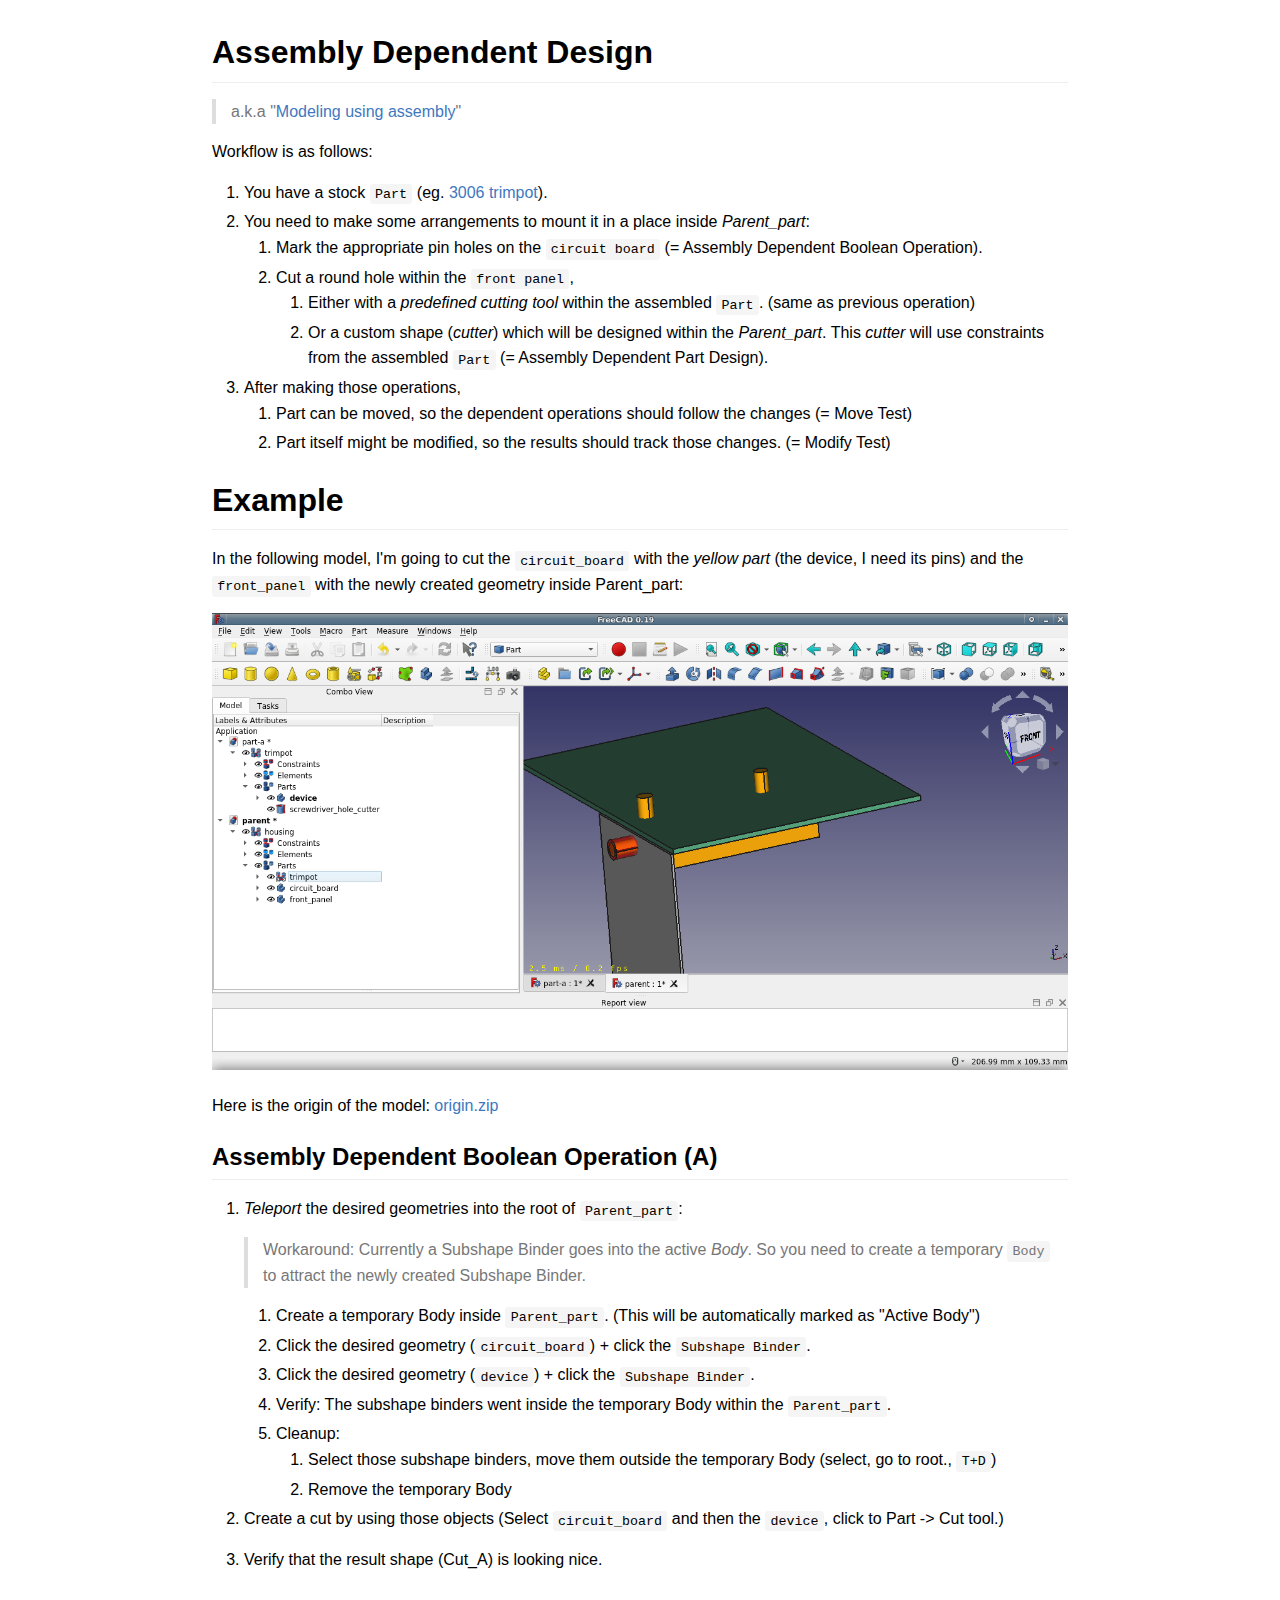
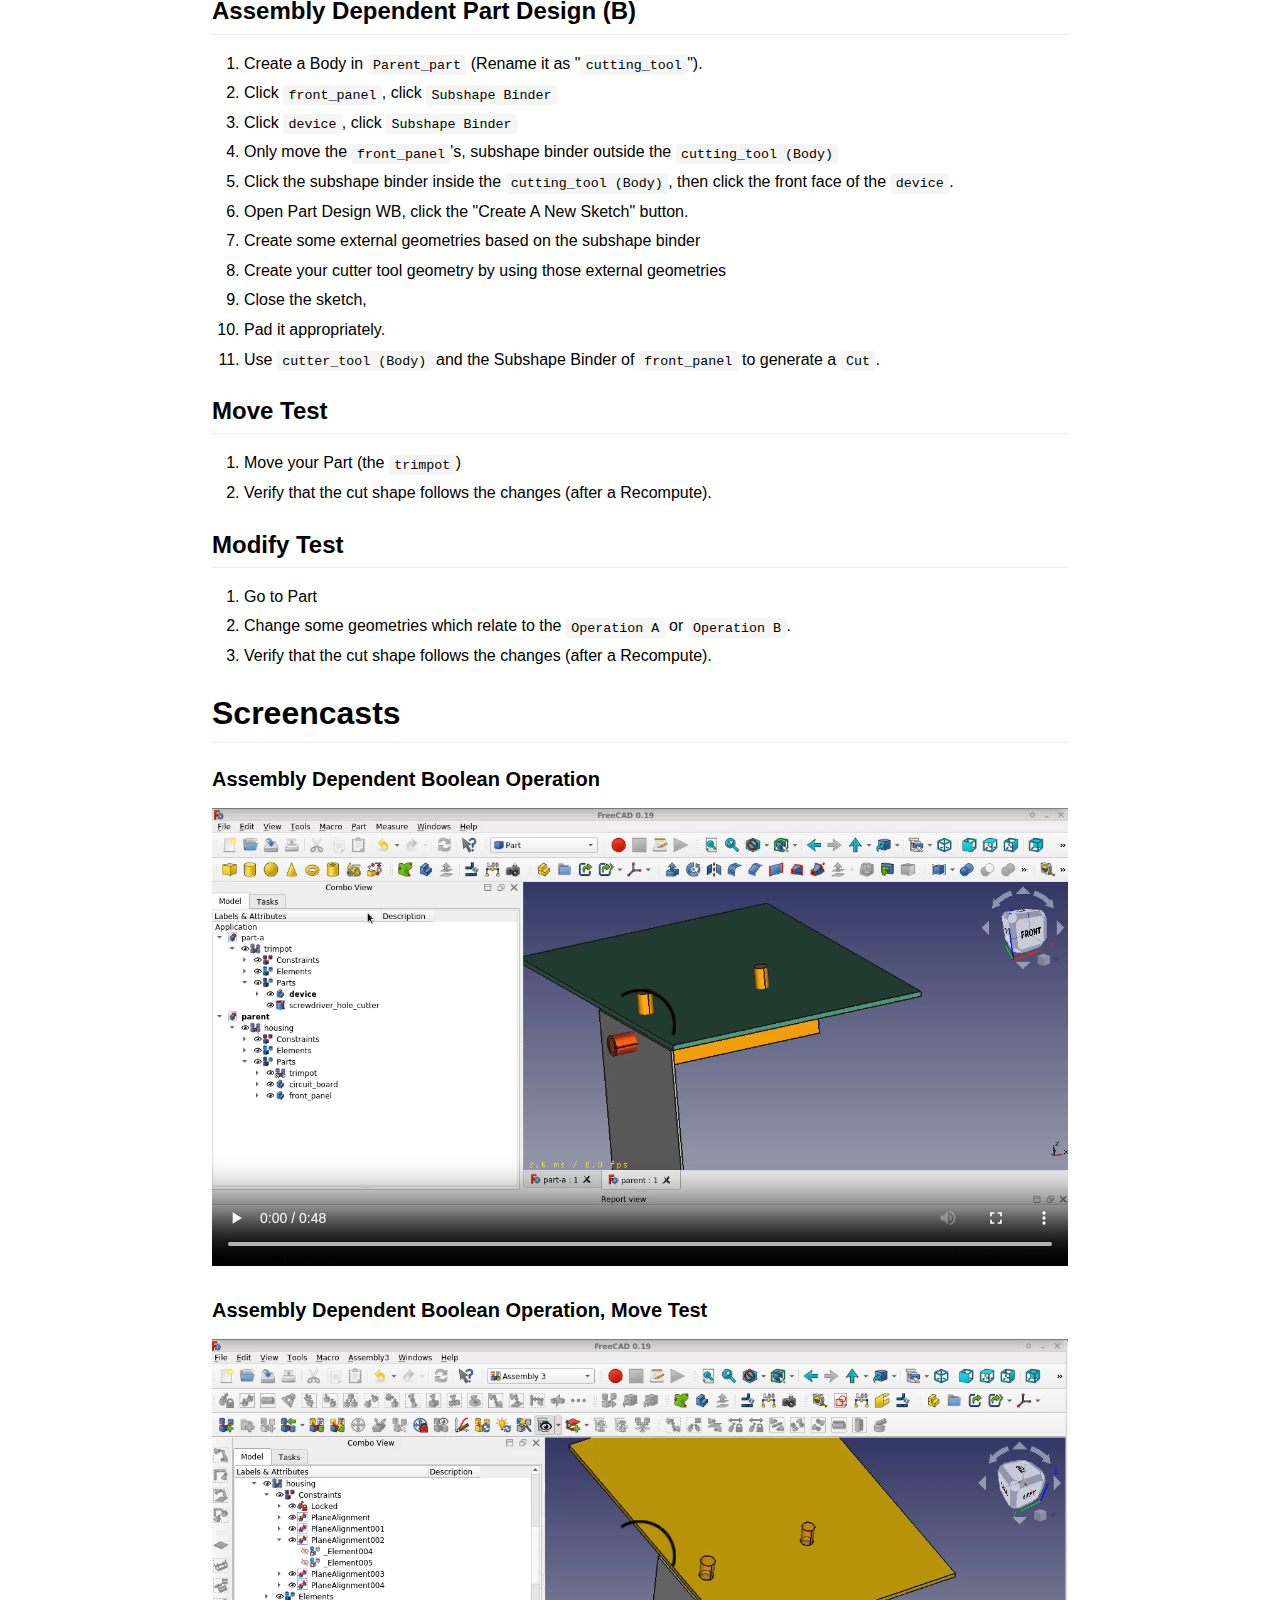
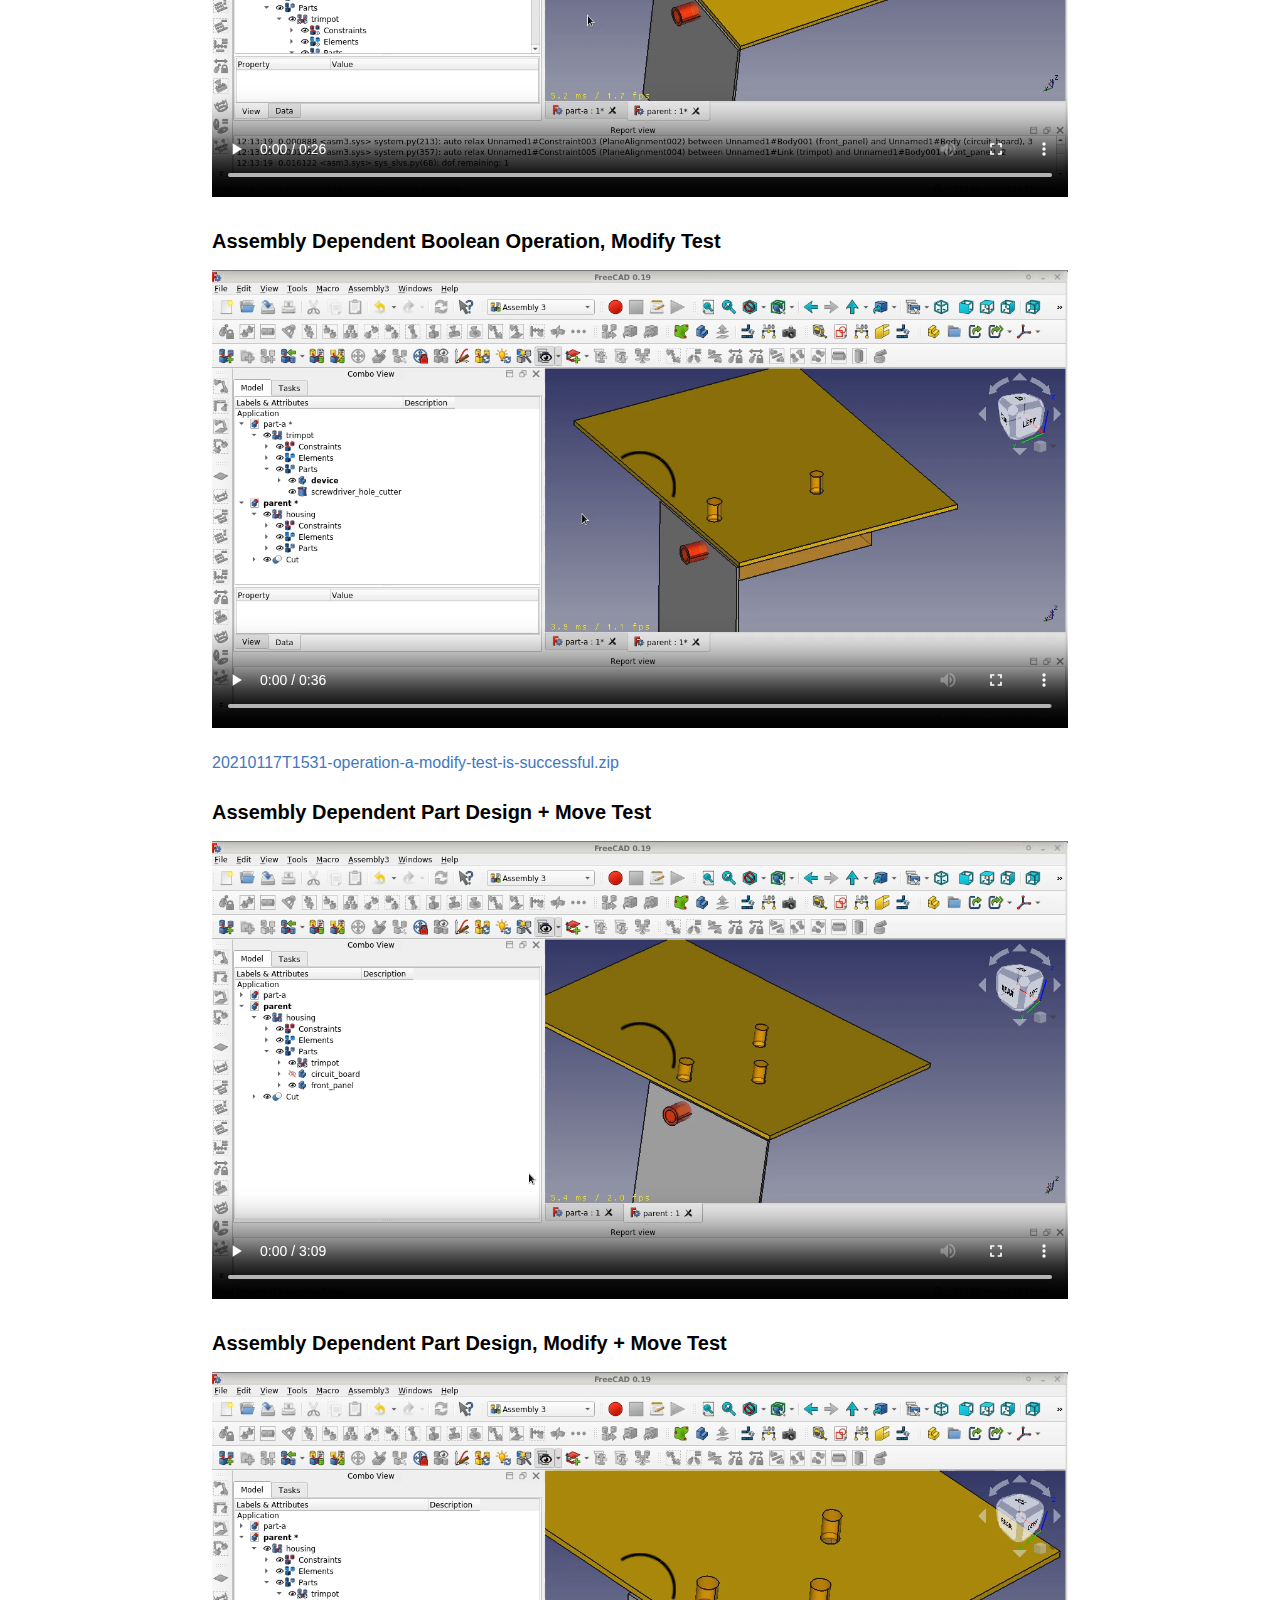
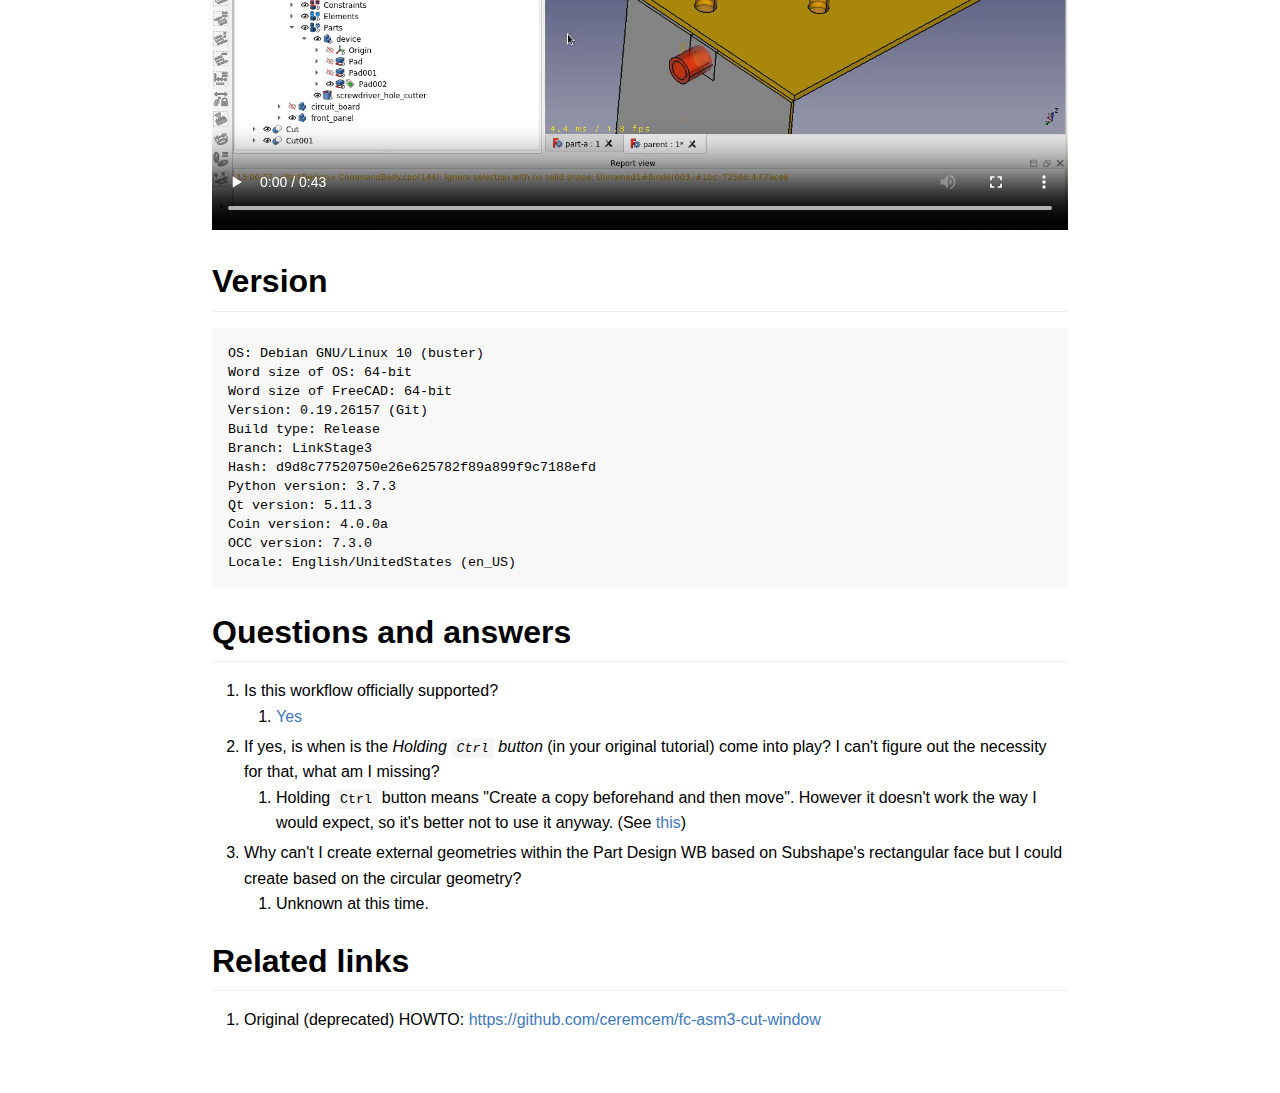
==== tasks/assembly-dependent-design/index.html @ d8731ac6 "renamed README.html to index.html" ====
<!DOCTYPE html>
<html xmlns="http://www.w3.org/1999/xhtml" lang="" xml:lang="">
<head>
  <meta charset="utf-8" />
  <meta name="generator" content="pandoc" />
  <meta name="viewport" content="width=device-width, initial-scale=1.0, user-scalable=yes" />
  <title>README</title>
  <style>
    code{white-space: pre-wrap;}
    span.smallcaps{font-variant: small-caps;}
    span.underline{text-decoration: underline;}
    div.column{display: inline-block; vertical-align: top; width: 50%;}
    div.hanging-indent{margin-left: 1.5em; text-indent: -1.5em;}
    ul.task-list{list-style: none;}
    .display.math{display: block; text-align: center; margin: 0.5rem auto;}
  </style>
  <link rel="stylesheet" href="gh-pandoc.css" />
  <!--[if lt IE 9]>
    <script src="//cdnjs.cloudflare.com/ajax/libs/html5shiv/3.7.3/html5shiv-printshiv.min.js"></script>
  <![endif]-->
</head>
<body>
<h1 id="assembly-dependent-design">Assembly Dependent Design</h1>
<blockquote>
<p>a.k.a "<a href="https://github.com/realthunder/FreeCAD_assembly3/wiki/Modeling-using-Assembly">Modeling using assembly</a>"</p>
</blockquote>
<p>Workflow is as follows:</p>
<ol type="1">
<li>You have a stock <code>Part</code> (eg. <a href="./3006-trimpot.png">3006 trimpot</a>).</li>
<li>You need to make some arrangements to mount it in a place inside <em>Parent_part</em>:
<ol type="1">
<li>Mark the appropriate pin holes on the <code>circuit board</code> (= Assembly Dependent Boolean Operation).</li>
<li>Cut a round hole within the <code>front panel</code>,
<ol type="1">
<li>Either with a <em>predefined cutting tool</em> within the assembled <code>Part</code>. (same as previous operation)</li>
<li>Or a custom shape (<em>cutter</em>) which will be designed within the <em>Parent_part</em>. This <em>cutter</em> will use constraints from the assembled <code>Part</code> (= Assembly Dependent Part Design).</li>
</ol></li>
</ol></li>
<li>After making those operations,
<ol type="1">
<li>Part can be moved, so the dependent operations should follow the changes (= Move Test)</li>
<li>Part itself might be modified, so the results should track those changes. (= Modify Test)</li>
</ol></li>
</ol>
<h1 id="example">Example</h1>
<p>In the following model, I'm going to cut the <code>circuit_board</code> with the <em>yellow part</em> (the device, I need its pins) and the <code>front_panel</code> with the newly created geometry inside Parent_part:</p>
<p><img src="./example.png" alt="Banner" /></p>
<p>Here is the origin of the model: <a href="./origin.zip">origin.zip</a></p>
<h2 id="assembly-dependent-boolean-operation-a">Assembly Dependent Boolean Operation (A)</h2>
<ol type="1">
<li><p><em>Teleport</em> the desired geometries into the root of <code>Parent_part</code>:</p>
<blockquote>
<p>Workaround: Currently a Subshape Binder goes into the active <em>Body</em>. So you need to create a temporary <code>Body</code> to attract the newly created Subshape Binder.</p>
</blockquote>
<ol type="1">
<li>Create a temporary Body inside <code>Parent_part</code>. (This will be automatically marked as "Active Body")</li>
<li>Click the desired geometry (<code>circuit_board</code>) + click the <code>Subshape Binder</code>.</li>
<li>Click the desired geometry (<code>device</code>) + click the <code>Subshape Binder</code>.</li>
<li>Verify: The subshape binders went inside the temporary Body within the <code>Parent_part</code>.</li>
<li>Cleanup:
<ol type="1">
<li>Select those subshape binders, move them outside the temporary Body (select, go to root., <code>T+D</code>)</li>
<li>Remove the temporary Body</li>
</ol></li>
</ol></li>
<li><p>Create a cut by using those objects (Select <code>circuit_board</code> and then the <code>device</code>, click to Part -&gt; Cut tool.)</p></li>
<li><p>Verify that the result shape (Cut_A) is looking nice.</p></li>
</ol>
<h2 id="assembly-dependent-part-design-b">Assembly Dependent Part Design (B)</h2>
<ol type="1">
<li>Create a Body in <code>Parent_part</code> (Rename it as "<code>cutting_tool</code>").</li>
<li>Click <code>front_panel</code>, click <code>Subshape Binder</code></li>
<li>Click <code>device</code>, click <code>Subshape Binder</code></li>
<li>Only move the <code>front_panel</code>'s, subshape binder outside the <code>cutting_tool (Body)</code></li>
<li>Click the subshape binder inside the <code>cutting_tool (Body)</code>, then click the front face of the <code>device</code>.</li>
<li>Open Part Design WB, click the "Create A New Sketch" button.</li>
<li>Create some external geometries based on the subshape binder</li>
<li>Create your cutter tool geometry by using those external geometries</li>
<li>Close the sketch,</li>
<li>Pad it appropriately.</li>
<li>Use <code>cutter_tool (Body)</code> and the Subshape Binder of <code>front_panel</code> to generate a <code>Cut</code>.</li>
</ol>
<h2 id="move-test">Move Test</h2>
<ol type="1">
<li>Move your Part (the <code>trimpot</code>)</li>
<li>Verify that the cut shape follows the changes (after a Recompute).</li>
</ol>
<h2 id="modify-test">Modify Test</h2>
<ol type="1">
<li>Go to Part</li>
<li>Change some geometries which relate to the <code>Operation A</code> or <code>Operation B</code>.</li>
<li>Verify that the cut shape follows the changes (after a Recompute).</li>
</ol>
<h1 id="screencasts">Screencasts</h1>
<h3 id="assembly-dependent-boolean-operation">Assembly Dependent Boolean Operation</h3>
<p><video src="./operation-a.mp4" controls=""><a href="./operation-a.mp4">Video</a></video></p>
<h3 id="assembly-dependent-boolean-operation-move-test">Assembly Dependent Boolean Operation, Move Test</h3>
<p><video src="./operation-a--move-test.mp4" controls=""><a href="./operation-a--move-test.mp4">Video</a></video></p>
<h3 id="assembly-dependent-boolean-operation-modify-test">Assembly Dependent Boolean Operation, Modify Test</h3>
<p><video src="./operation-a--modify-test.mp4" controls=""><a href="./operation-a--modify-test.mp4">Video</a></video></p>
<p><a href="./20210117T1531-operation-a-modify-test-is-successful.zip">20210117T1531-operation-a-modify-test-is-successful.zip</a></p>
<h3 id="assembly-dependent-part-design--move-test">Assembly Dependent Part Design + Move Test</h3>
<p><video src="./operation-b-and-move-test.mp4" controls=""><a href="./operation-b-and-move-test.mp4">Video</a></video></p>
<h3 id="assembly-dependent-part-design-modify--move-test">Assembly Dependent Part Design, Modify + Move Test</h3>
<p><video src="./operation-b-modify-and-move.mp4" controls=""><a href="./operation-b-modify-and-move.mp4">Video</a></video></p>
<h1 id="version">Version</h1>
<pre><code>OS: Debian GNU/Linux 10 (buster)
Word size of OS: 64-bit
Word size of FreeCAD: 64-bit
Version: 0.19.26157 (Git)
Build type: Release
Branch: LinkStage3
Hash: d9d8c77520750e26e625782f89a899f9c7188efd
Python version: 3.7.3
Qt version: 5.11.3
Coin version: 4.0.0a
OCC version: 7.3.0
Locale: English/UnitedStates (en_US)</code></pre>
<h1 id="questions-and-answers">Questions and answers</h1>
<ol type="1">
<li>Is this workflow officially supported?
<ol type="1">
<li><a href="https://github.com/realthunder/FreeCAD_assembly3/issues/422#issuecomment-763219357">Yes</a></li>
</ol></li>
<li>If yes, is when is the <em>Holding <code>Ctrl</code> button</em> (in your original tutorial) come into play? I can't figure out the necessity for that, what am I missing?
<ol type="1">
<li>Holding <code>Ctrl</code> button means "Create a copy beforehand and then move". However it doesn't work the way I would expect, so it's better not to use it anyway. (See <a href="https://github.com/realthunder/FreeCAD_assembly3/issues/422#issuecomment-769260539">this</a>)</li>
</ol></li>
<li>Why can't I create external geometries within the Part Design WB based on Subshape's rectangular face but I could create based on the circular geometry?
<ol type="1">
<li>Unknown at this time.</li>
</ol></li>
</ol>
<h1 id="related-links">Related links</h1>
<ol type="1">
<li>Original (deprecated) HOWTO: <a href="https://github.com/ceremcem/fc-asm3-cut-window">https://github.com/ceremcem/fc-asm3-cut-window</a></li>
</ol>
</body>
</html>
---- tasks/assembly-dependent-design/gh-pandoc.css ----
/* Taken from: https://gist.github.com/forivall/7d5a304a8c3c809f0ba96884a7cf9d7e */
/*! normalize.css v3.0.1 | MIT License | git.io/normalize */

/**
* 1. Set default font family to sans-serif.
* 2. Prevent iOS text size adjust after orientation change, without disabling
*    user zoom.
*/

html {
  font-family: sans-serif; /* 1 */
  -ms-text-size-adjust: 100%; /* 2 */
  -webkit-text-size-adjust: 100%; /* 2 */
}

/**
* Remove default margin.
*/

body {
  margin: 0;
}

/* HTML5 display definitions
========================================================================== */

/**
* Correct `block` display not defined for any HTML5 element in IE 8/9.
* Correct `block` display not defined for `details` or `summary` in IE 10/11 and Firefox.
* Correct `block` display not defined for `main` in IE 11.
*/

article,
aside,
details,
figcaption,
figure,
footer,
header,
hgroup,
main,
nav,
section,
summary {
  display: block;
}

/**
* 1. Correct `inline-block` display not defined in IE 8/9.
* 2. Normalize vertical alignment of `progress` in Chrome, Firefox, and Opera.
*/

audio,
canvas,
progress,
video {
  display: inline-block; /* 1 */
  vertical-align: baseline; /* 2 */
  width: 100%;
}

/**
* Prevent modern browsers from displaying `audio` without controls.
* Remove excess height in iOS 5 devices.
*/

audio:not([controls]) {
  display: none;
  height: 0;
}

/**
* Address `[hidden]` styling not present in IE 8/9/10.
* Hide the `template` element in IE 8/9/11, Safari, and Firefox < 22.
*/

[hidden],
template {
  display: none;
}

/* Links
========================================================================== */

/**
* Remove the gray background color from active links in IE 10.
*/

a {
  background: transparent;
}

/**
* Improve readability when focused and also mouse hovered in all browsers.
*/

a:active,
a:hover {
  outline: 0;
}

/* Text-level semantics
========================================================================== */

/**
* Address styling not present in IE 8/9/10/11, Safari, and Chrome.
*/

abbr[title] {
  border-bottom: 1px dotted;
}

/**
* Address style set to `bolder` in Firefox 4+, Safari, and Chrome.
*/

b,
strong {
  font-weight: bold;
}

/**
* Address styling not present in Safari and Chrome.
*/

dfn {
  font-style: italic;
}

/**
* Address variable `h1` font-size and margin within `section` and `article`
* contexts in Firefox 4+, Safari, and Chrome.
*/

h1 {
  font-size: 2em;
  margin: 0.67em 0;
}

/**
* Address styling not present in IE 8/9.
*/

mark {
  background: #ff0;
  color: #000;
}

/**
* Address inconsistent and variable font size in all browsers.
*/

small {
  font-size: 80%;
}

/**
* Prevent `sub` and `sup` affecting `line-height` in all browsers.
*/

sub,
sup {
  font-size: 75%;
  line-height: 0;
  position: relative;
  vertical-align: baseline;
}

sup {
  top: -0.5em;
}

sub {
  bottom: -0.25em;
}

/* Embedded content
========================================================================== */

/**
* Remove border when inside `a` element in IE 8/9/10.
*/

img {
  border: 0;
}

/**
* Correct overflow not hidden in IE 9/10/11.
*/

svg:not(:root) {
  overflow: hidden;
}

/* Grouping content
========================================================================== */

/**
* Address margin not present in IE 8/9 and Safari.
*/

figure {
  margin: 1em 40px;
}

/**
* Address differences between Firefox and other browsers.
*/

hr {
  -moz-box-sizing: content-box;
  box-sizing: content-box;
  height: 0;
}

/**
* Contain overflow in all browsers.
*/

pre {
  overflow: auto;
}

/**
* Address odd `em`-unit font size rendering in all browsers.
*/

code,
kbd,
pre,
samp {
  font-family: monospace, monospace;
  font-size: 1em;
}

/* Forms
========================================================================== */

/**
* Known limitation: by default, Chrome and Safari on OS X allow very limited
* styling of `select`, unless a `border` property is set.
*/

/**
* 1. Correct color not being inherited.
*    Known issue: affects color of disabled elements.
* 2. Correct font properties not being inherited.
* 3. Address margins set differently in Firefox 4+, Safari, and Chrome.
*/

button,
input,
optgroup,
select,
textarea {
  color: inherit; /* 1 */
  font: inherit; /* 2 */
  margin: 0; /* 3 */
}

/**
* Address `overflow` set to `hidden` in IE 8/9/10/11.
*/

button {
  overflow: visible;
}

/**
* Address inconsistent `text-transform` inheritance for `button` and `select`.
* All other form control elements do not inherit `text-transform` values.
* Correct `button` style inheritance in Firefox, IE 8/9/10/11, and Opera.
* Correct `select` style inheritance in Firefox.
*/

button,
select {
  text-transform: none;
}

/**
* 1. Avoid the WebKit bug in Android 4.0.* where (2) destroys native `audio`
*    and `video` controls.
* 2. Correct inability to style clickable `input` types in iOS.
* 3. Improve usability and consistency of cursor style between image-type
*    `input` and others.
*/

button,
html input[type="button"], /* 1 */
input[type="reset"],
input[type="submit"] {
  -webkit-appearance: button; /* 2 */
  cursor: pointer; /* 3 */
}

/**
* Re-set default cursor for disabled elements.
*/

button[disabled],
html input[disabled] {
  cursor: default;
}

/**
* Remove inner padding and border in Firefox 4+.
*/

button::-moz-focus-inner,
input::-moz-focus-inner {
  border: 0;
  padding: 0;
}

/**
* Address Firefox 4+ setting `line-height` on `input` using `!important` in
* the UA stylesheet.
*/

input {
  line-height: normal;
}

/**
* It's recommended that you don't attempt to style these elements.
* Firefox's implementation doesn't respect box-sizing, padding, or width.
*
* 1. Address box sizing set to `content-box` in IE 8/9/10.
* 2. Remove excess padding in IE 8/9/10.
*/

input[type="checkbox"],
input[type="radio"] {
  box-sizing: border-box; /* 1 */
  padding: 0; /* 2 */
}

/**
* Fix the cursor style for Chrome's increment/decrement buttons. For certain
* `font-size` values of the `input`, it causes the cursor style of the
* decrement button to change from `default` to `text`.
*/

input[type="number"]::-webkit-inner-spin-button,
input[type="number"]::-webkit-outer-spin-button {
  height: auto;
}

/**
* 1. Address `appearance` set to `searchfield` in Safari and Chrome.
* 2. Address `box-sizing` set to `border-box` in Safari and Chrome
*    (include `-moz` to future-proof).
*/

input[type="search"] {
  -webkit-appearance: textfield; /* 1 */
  -moz-box-sizing: content-box;
  -webkit-box-sizing: content-box; /* 2 */
  box-sizing: content-box;
}

/**
* Remove inner padding and search cancel button in Safari and Chrome on OS X.
* Safari (but not Chrome) clips the cancel button when the search input has
* padding (and `textfield` appearance).
*/

input[type="search"]::-webkit-search-cancel-button,
input[type="search"]::-webkit-search-decoration {
  -webkit-appearance: none;
}

/**
* Define consistent border, margin, and padding.
*/

fieldset {
  border: 1px solid #c0c0c0;
  margin: 0 2px;
  padding: 0.35em 0.625em 0.75em;
}

/**
* 1. Correct `color` not being inherited in IE 8/9/10/11.
* 2. Remove padding so people aren't caught out if they zero out fieldsets.
*/

legend {
  border: 0; /* 1 */
  padding: 0; /* 2 */
}

/**
* Remove default vertical scrollbar in IE 8/9/10/11.
*/

textarea {
  overflow: auto;
}

/**
* Don't inherit the `font-weight` (applied by a rule above).
* NOTE: the default cannot safely be changed in Chrome and Safari on OS X.
*/

optgroup {
  font-weight: bold;
}

/* Tables
========================================================================== */

/**
* Remove most spacing between table cells.
*/

table {
  border-collapse: collapse;
  border-spacing: 0;
}

td,
th {
  padding: 0;
}

/* Figure captions */

.caption {
  margin-bottom: 5em;
}

/*! End of normalize.css
========================================================================== */

/* Github styles
========================================================================== */

* {
  box-sizing: border-box;
}
body {
  font-family: -apple-system, BlinkMacSystemFont, "Segoe UI", Roboto, "Helvetica Neue", Helvetica, Arial, sans-serif, "Apple Color Emoji", "Segoe UI Emoji", "Segoe UI Symbol";
  font-size: 12pt;
  line-height: 1.6;
  margin: auto;
  max-width: 920px;
  min-width: 360px;
  padding: 2rem;
  word-wrap: break-word;
}

/* Headers
========================================================================== */

h1, h2, h3, h4, h5, h6 {
  font-weight: 600;
  line-height: 1.25;
  margin-bottom: 16px;
  margin-top: 24px;
}
h1 {
  padding-bottom: 0.3em;
  font-size: 2em;
  border-bottom: 1px solid #eee;
}
h2 {
  padding-bottom: 0.3em;
  font-size: 1.5em;
  border-bottom: 1px solid #eee;
}
h3 {
  font-size: 1.25em;;
}
h4 {
  font-size: 1em;
}
h5 {
  font-size: 0.875em;
}
h6 {
  font-size: 0.85em;
  color: #777;
}
h1 tt, h1 code,
h2 tt, h2 code,
h3 tt, h3 code,
h4 tt, h4 code,
h5 tt, h5 code,
h6 tt, h6 code {
  font-size: inherit;
}
body > h2:first-child {
  margin-top: 0;
  padding-top: 0;
}
body > h1:first-child {
  margin-top: 0;
  padding-top: 0;
}
body > h1:first-child+h2 {
  margin-top: 0;
  padding-top: 0;
}
body > h3:first-child,
body > h4:first-child,
body > h5:first-child,
body > h6:first-child {
  margin-top: 0;
  padding-top: 0;
}
a:first-child h1,
a:first-child h2,
a:first-child h3,
a:first-child h4,
a:first-child h5,
a:first-child h6 {
  margin-top: 0;
  padding-top: 0;
}

/* Flow Content
========================================================================== */

a {
  color: #4078c0;
  text-decoration: none;
}
a:active, a:hover {
  outline: 0;
  text-decoration: underline;
}
sup, sub, a.footnote {
  font-size: 75%;
  line-height: 0;
  position: relative;
  vertical-align: baseline;
}
sub {
  bottom: -0.25em;
}
sup {
  top: -0.5em;
}

/* Block Content
========================================================================== */

ol, ul {
  margin-bottom: 16px;
  margin-top: 0;
  padding-left: 2em;
}
p, blockquote, table, pre {
  margin: 15px 0;
}
ul, ol {
  padding-left: 2em;
}
ul.no-list, ol.no-list {
  padding: 0;
  list-style-type: none;
}
ul ul, ul ol, ol ol, ol ul {
  margin-top: 0;
  margin-bottom: 0;
}
li > p {
  margin-top: 16px;
}
li + li {
  margin-top: 0.25em;;
}
ol li ul:first-of-type {
  margin-top: 0;
}
hr {
  background: transparent url([data-uri]) repeat-x 0 0;
  border: 0 none;
  color: #ccc;
  height: 4px;
  margin: 16px 0;
  padding: 0;
}
h1 + p,
h2 + p,
h3 + p,
h4 + p,
h5 + p,
h6 + p,
ul li > :first-child,
ol li > :first-child {
  margin-top: 0;
}
dl {
  padding: 0;
}
dl dt {
  font-size: 1em;
  font-weight: bold;
  font-style: italic;
  padding: 0;
  margin: 15px 0 5px;
}
dl dt:first-child {
  padding: 0;
}
dl dt > :first-child {
  margin-top: 0;
}
dl dt > :last-child {
  margin-bottom: 0;
}
dl dd {
  margin: 0 0 15px;
  padding: 0 15px;
}
dl dd > :first-child {
  margin-top: 0;
}
dl dd > :last-child {
  margin-bottom: 0;
}
blockquote {
  border-left: 4px solid #DDD;
  padding: 0 15px;
  color: #777;
}
blockquote > :first-child {
  margin-top: 0;
}
blockquote > :last-child {
  margin-bottom: 0;
}
table {
  border-collapse: collapse;
  border-spacing: 0;
  font-size: 100%;
  font: inherit;
}
table th {
  font-weight: bold;
  border: 1px solid #ccc;
  padding: 6px 13px;
}
table td {
  border: 1px solid #ccc;
  padding: 6px 13px;
}
table td > p:first-child {
  margin-top: 0;
}
table td > p:last-child {
  margin-bottom: 0;
}
table tr {
  border-top: 1px solid #ccc;
  background-color: #fff;
}
table tr:nth-child(2n) {
  background-color: #f8f8f8;
}
img {
  max-width: 100%;
}

/* Code
========================================================================== */

code, tt {
  padding: 0;
  padding-top: 0.2em;
  padding-bottom: 0.2em;
  margin: 0;
  font-family: Consolas, 'Liberation Mono', Menlo, Courier, monospace;
  font-size: 10pt;
  background-color: rgba(0, 0, 0, 0.04);
  border-radius: 3px;
}
pre > code {
  margin: 0;
  padding: 0;
  white-space: pre;
  border: 0;
  background: transparent;
}
pre {
  padding: 16px;
  margin-top: 0;
  margin-bottom: 0;
  background-color: #f8f8f8;
  font-size: 10pt;
  line-height: 19px;
  overflow: auto;
  border-radius: 3px;
}
pre code, pre tt {
  background-color: transparent;
  border: 0;
}
code::before, code::after,
tt::before, tt::after {
  letter-spacing: -0.2em;
    content: "\00a0";
}
pre code::before, pre code::after, pre tt::before, pre tt::after {
    content: normal;
}
code > span.kw { color: #a71d5d; font-weight: normal; } /* Keyword */
code > span.dt { color: inherit; } /* DataType */
code > span.dv { color: #0086b3; } /* DecVal */
code > span.bn { color: #0086b3; } /* BaseN */
code > span.fl { color: #0086b3; } /* Float */
code > span.ch { color: #183691; } /* Char */
code > span.st { color: #183691; } /* String */
code > span.co { color: #969896; font-style: normal; } /* Comment */
code > span.ot { color: #a71d5d; } /* Other */
code > span.al { color: #ff0000; } /* Alert */
code > span.fu { color: #795da3; } /* Function */
code > span.er { color: #ff0000; font-weight: bold; } /* Error */
code > span.wa { color: #969896; font-weight: bold; font-style: italic; } /* Warning */
code > span.cn { color: #880000; } /* Constant */
code > span.sc { color: #183691; } /* SpecialChar */
code > span.vs { color: #183691; } /* VerbatimString */
code > span.ss { color: #bb6688; } /* SpecialString */
code > span.im { } /* Import */
code > span.va { color: #19177c; } /* Variable */
code > span.cf { color: #a71d5d; font-weight: normal; } /* ControlFlow */
code > span.op { color: #666666; } /* Operator */
code > span.bu { } /* BuiltIn */
code > span.ex { } /* Extension */
code > span.pp { color: #bc7a00; } /* Preprocessor */
code > span.at { color: #0086b3; } /* Attribute */
code > span.do { color: #ba2121; font-style: italic; } /* Documentation */
code > span.an { color: #969896; font-weight: bold; font-style: italic; } /* Annotation */
code > span.cv { color: #969896; font-weight: bold; font-style: italic; } /* CommentVar */
code > span.in { color: #969896; font-weight: bold; font-style: italic; } /* Information */

/* Print
========================================================================== */

@media print {
  body {
    background: #fff;
  }
  img, pre, blockquote, table, figure {
    page-break-inside: avoid;
  }
  body {
    background: #fff;
    border: 0;
  }
  code {
    background-color: #fff;
    color: #333!important;
    padding: 0 .2em;
    border: 1px solid #dedede;
  }
  pre {
    background: #fff;
  }
  pre code {
    background-color: white!important;
    overflow: visible;
  }
}

/* Selection
========================================================================== */

@media screen {
  ::selection {
    background: rgba(157, 193, 200, 0.5);
  }
  h1::selection {
    background-color: rgba(45, 156, 208, 0.3);
  }
  h2::selection {
    background-color: rgba(90, 182, 224, 0.3);
  }
  h3::selection, h4::selection, h5::selection, h6::selection, li::selection, ol::selection {
    background-color: rgba(133, 201, 232, 0.3);
  }
  code::selection {
    background-color: rgba(0, 0, 0, 0.7);
    color: #eee;
  }
  code span::selection {
    background-color: rgba(0, 0, 0, 0.7)!important;
    color: #eee!important;
  }
  a::selection {
    background-color: rgba(255, 230, 102, 0.2);
  }
  .inverted a::selection {
    background-color: rgba(255, 230, 102, 0.6);
  }
  td::selection, th::selection, caption::selection {
    background-color: rgba(180, 237, 95, 0.5);
  }
}
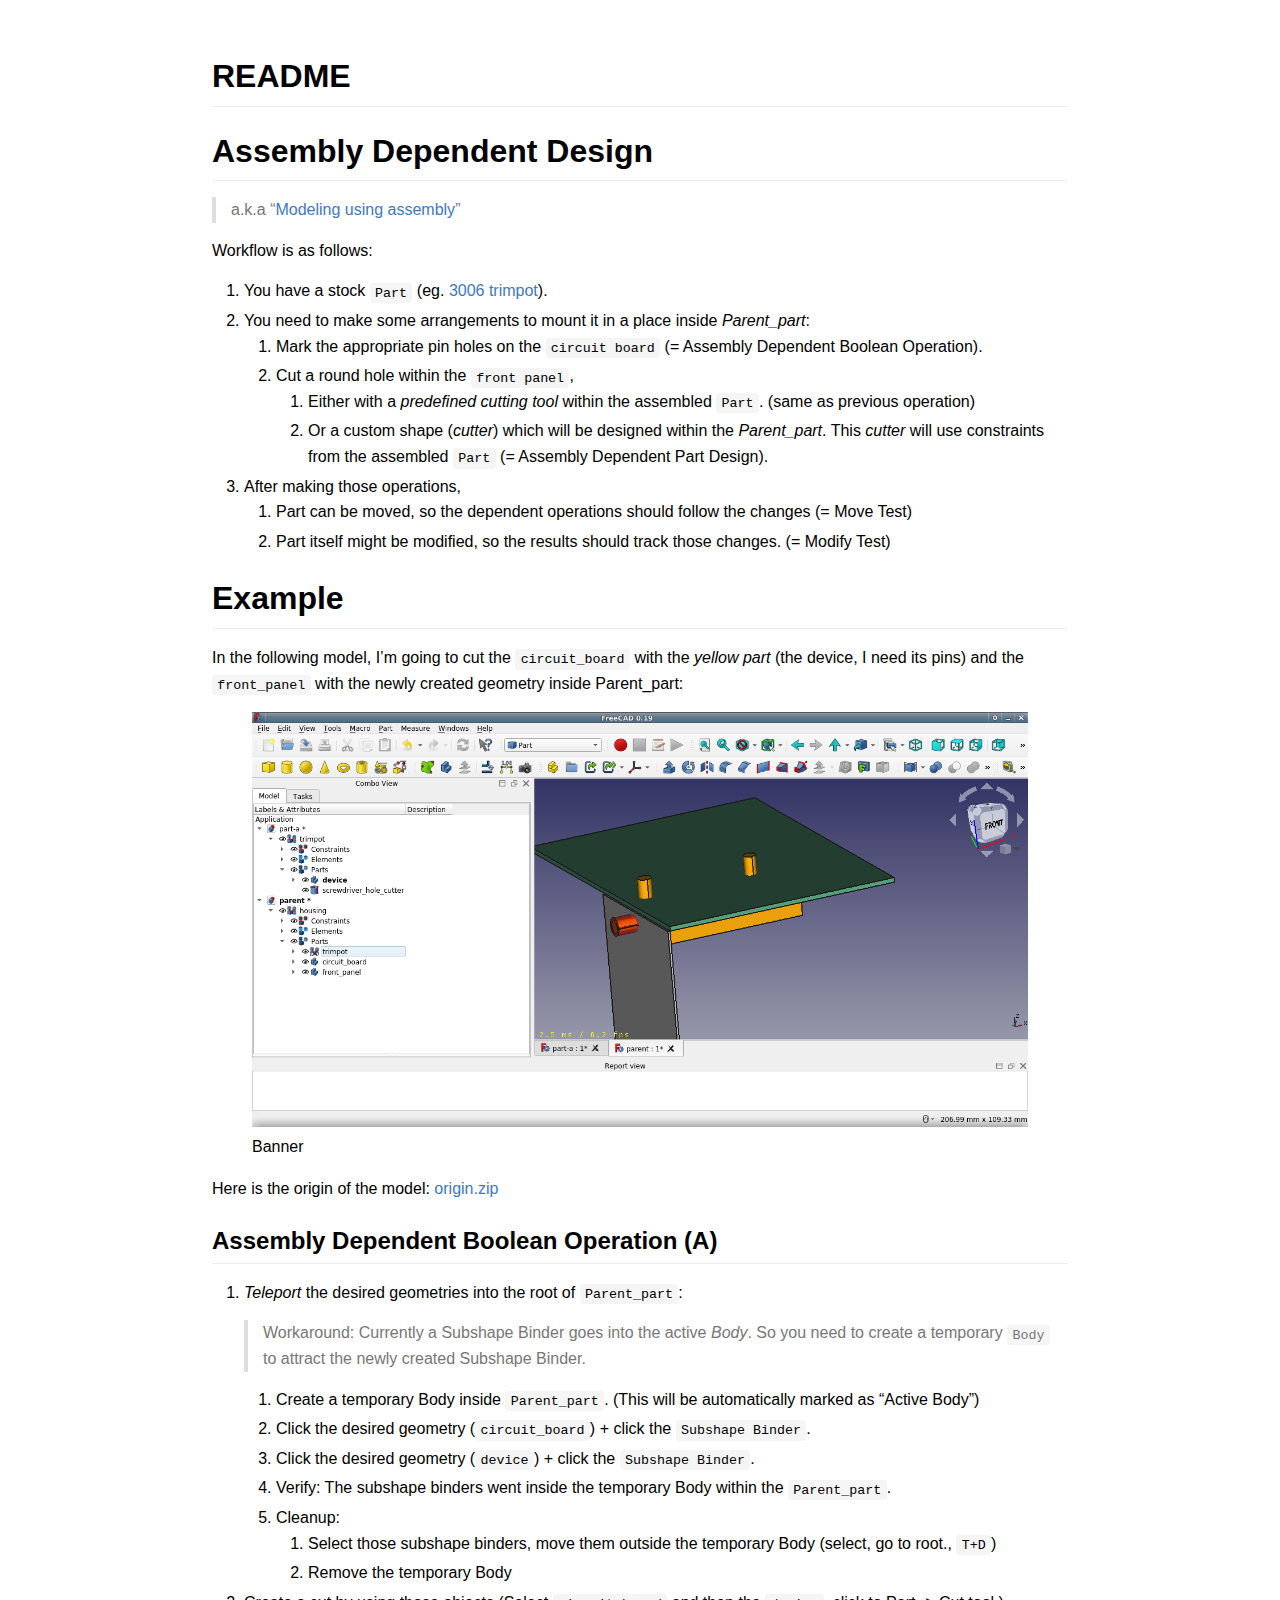
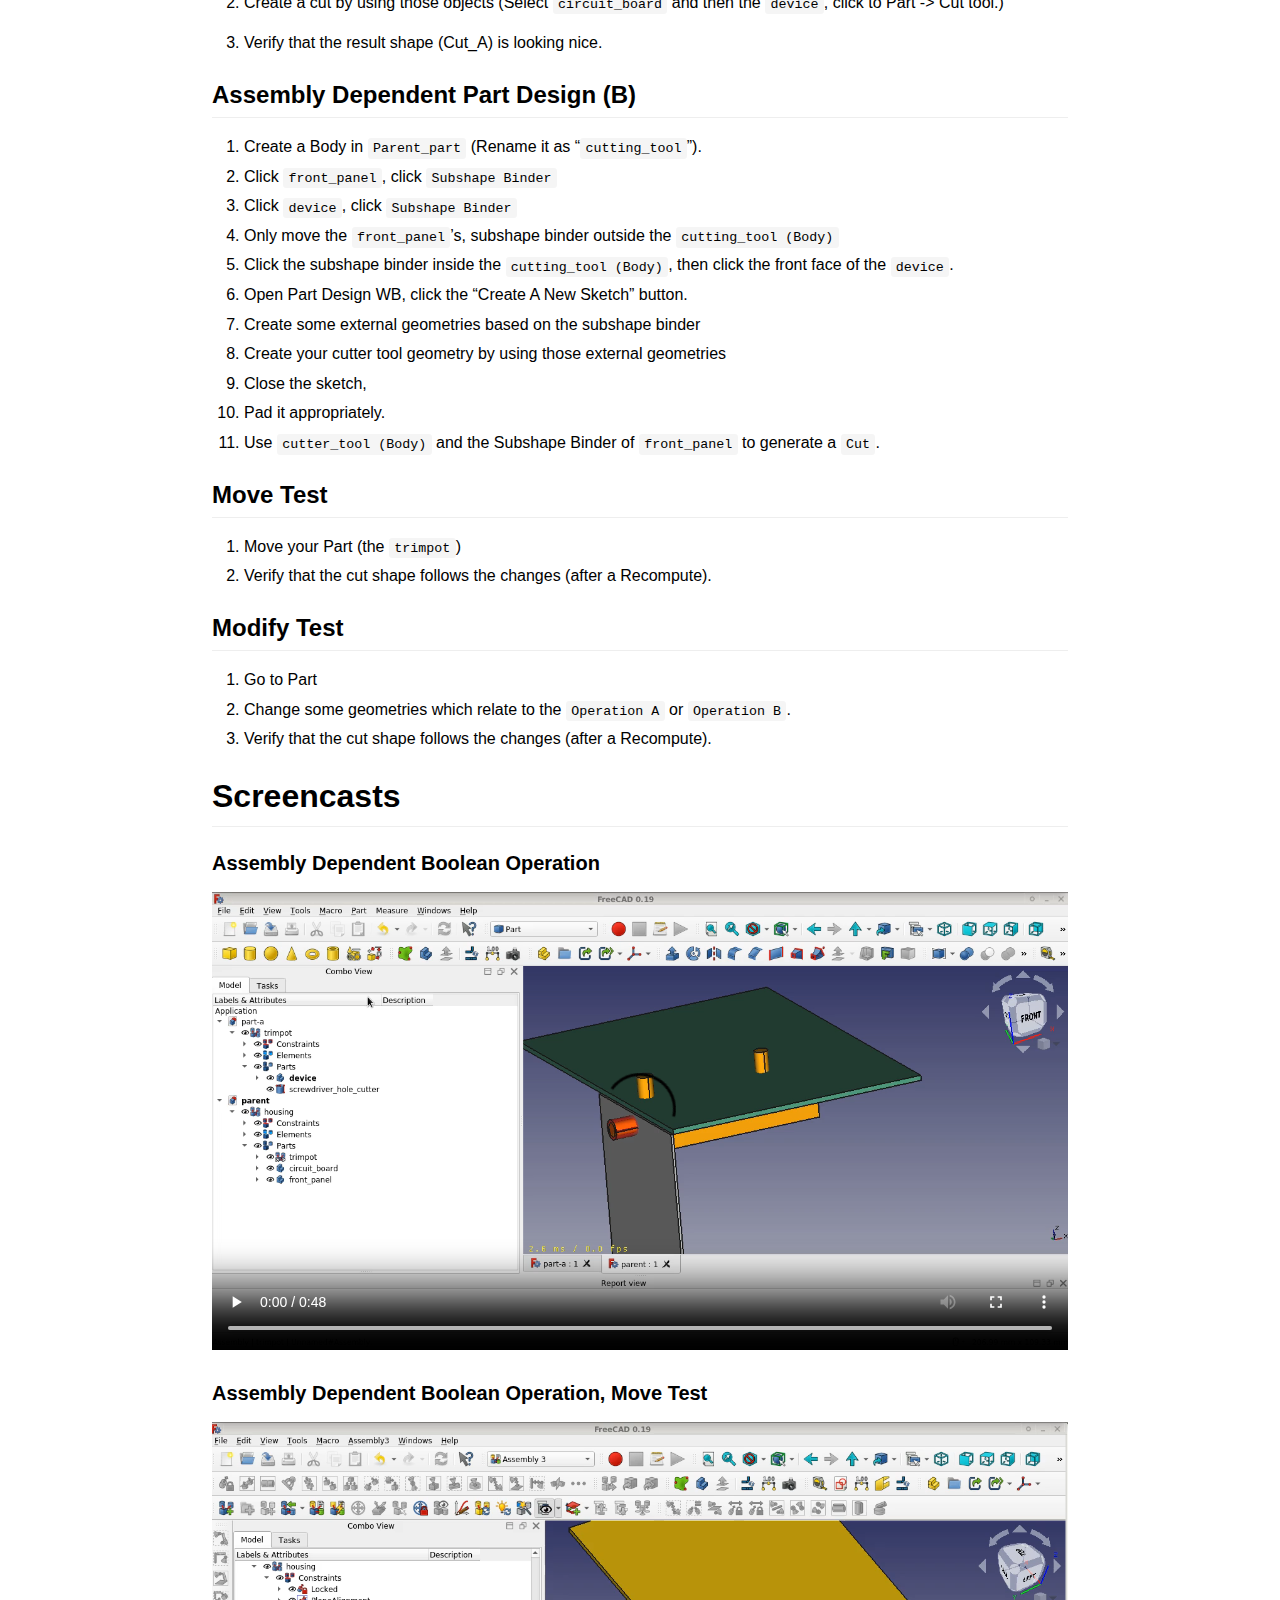
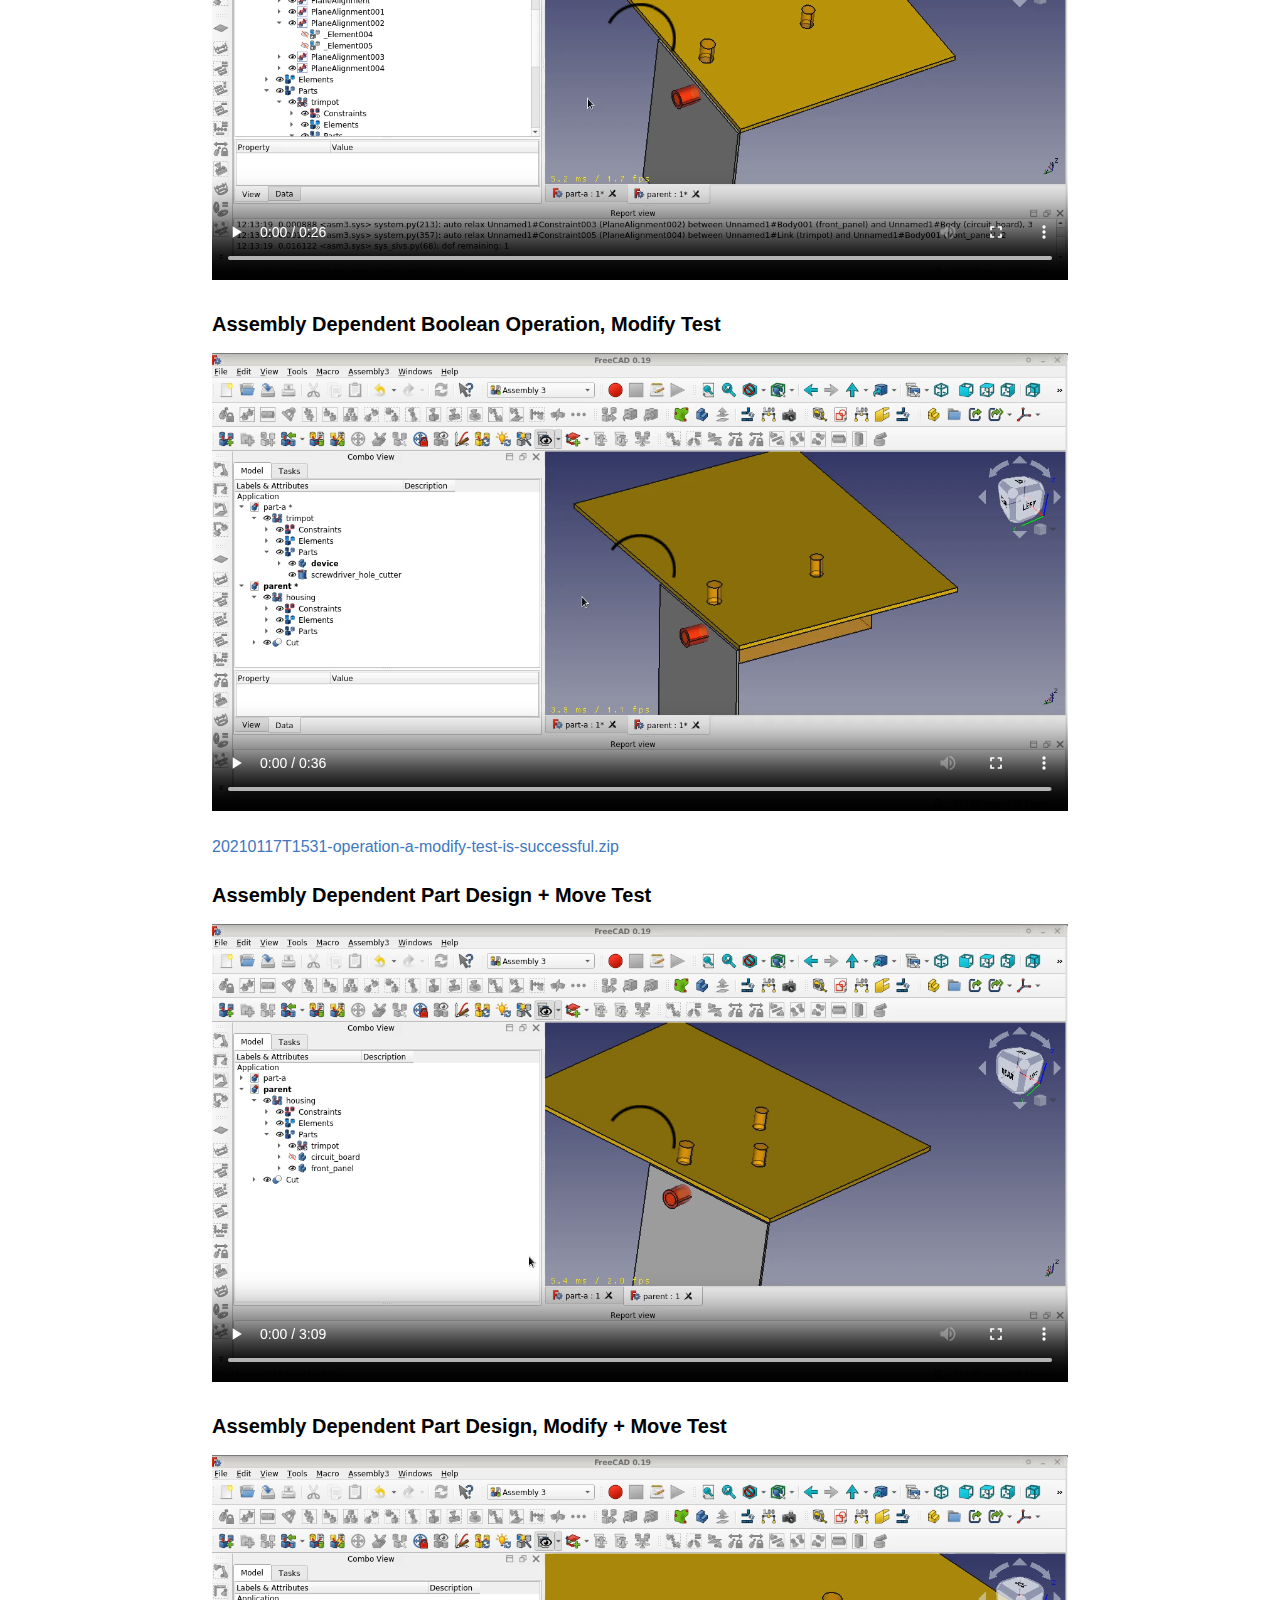
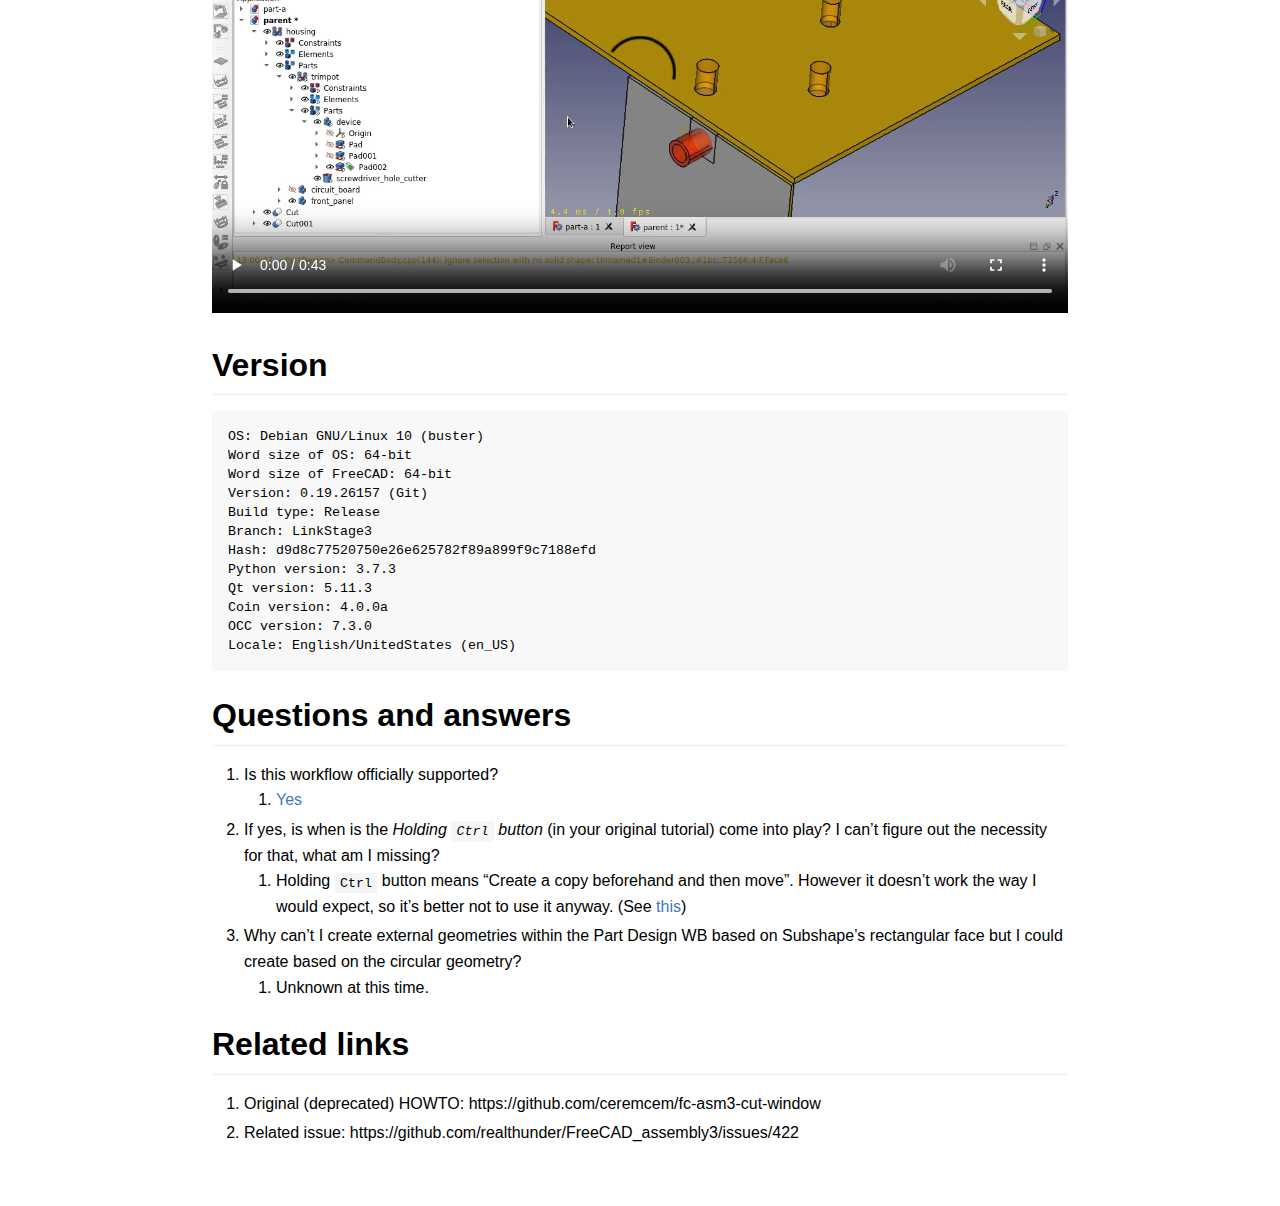
==== commit dbfc50f5: "enabled extra attributes" ====
--- a/tasks/assembly-dependent-design/index.html
+++ b/tasks/assembly-dependent-design/index.html
@@ -20,9 +20,12 @@
   <![endif]-->
 </head>
 <body>
+<header id="title-block-header">
+<h1 class="title">README</h1>
+</header>
 <h1 id="assembly-dependent-design">Assembly Dependent Design</h1>
 <blockquote>
-<p>a.k.a "<a href="https://github.com/realthunder/FreeCAD_assembly3/wiki/Modeling-using-Assembly">Modeling using assembly</a>"</p>
+<p>a.k.a “<a href="https://github.com/realthunder/FreeCAD_assembly3/wiki/Modeling-using-Assembly">Modeling using assembly</a>”</p>
 </blockquote>
 <p>Workflow is as follows:</p>
 <ol type="1">
@@ -43,8 +46,10 @@
 </ol></li>
 </ol>
 <h1 id="example">Example</h1>
-<p>In the following model, I'm going to cut the <code>circuit_board</code> with the <em>yellow part</em> (the device, I need its pins) and the <code>front_panel</code> with the newly created geometry inside Parent_part:</p>
-<p><img src="./example.png" alt="Banner" /></p>
+<p>In the following model, I’m going to cut the <code>circuit_board</code> with the <em>yellow part</em> (the device, I need its pins) and the <code>front_panel</code> with the newly created geometry inside Parent_part:</p>
+<figure>
+<img src="./example.png" alt="Banner" /><figcaption aria-hidden="true">Banner</figcaption>
+</figure>
 <p>Here is the origin of the model: <a href="./origin.zip">origin.zip</a></p>
 <h2 id="assembly-dependent-boolean-operation-a">Assembly Dependent Boolean Operation (A)</h2>
 <ol type="1">
@@ -53,7 +58,7 @@
 <p>Workaround: Currently a Subshape Binder goes into the active <em>Body</em>. So you need to create a temporary <code>Body</code> to attract the newly created Subshape Binder.</p>
 </blockquote>
 <ol type="1">
-<li>Create a temporary Body inside <code>Parent_part</code>. (This will be automatically marked as "Active Body")</li>
+<li>Create a temporary Body inside <code>Parent_part</code>. (This will be automatically marked as “Active Body”)</li>
 <li>Click the desired geometry (<code>circuit_board</code>) + click the <code>Subshape Binder</code>.</li>
 <li>Click the desired geometry (<code>device</code>) + click the <code>Subshape Binder</code>.</li>
 <li>Verify: The subshape binders went inside the temporary Body within the <code>Parent_part</code>.</li>
@@ -68,12 +73,12 @@
 </ol>
 <h2 id="assembly-dependent-part-design-b">Assembly Dependent Part Design (B)</h2>
 <ol type="1">
-<li>Create a Body in <code>Parent_part</code> (Rename it as "<code>cutting_tool</code>").</li>
+<li>Create a Body in <code>Parent_part</code> (Rename it as “<code>cutting_tool</code>”).</li>
 <li>Click <code>front_panel</code>, click <code>Subshape Binder</code></li>
 <li>Click <code>device</code>, click <code>Subshape Binder</code></li>
-<li>Only move the <code>front_panel</code>'s, subshape binder outside the <code>cutting_tool (Body)</code></li>
+<li>Only move the <code>front_panel</code>’s, subshape binder outside the <code>cutting_tool (Body)</code></li>
 <li>Click the subshape binder inside the <code>cutting_tool (Body)</code>, then click the front face of the <code>device</code>.</li>
-<li>Open Part Design WB, click the "Create A New Sketch" button.</li>
+<li>Open Part Design WB, click the “Create A New Sketch” button.</li>
 <li>Create some external geometries based on the subshape binder</li>
 <li>Create your cutter tool geometry by using those external geometries</li>
 <li>Close the sketch,</li>
@@ -93,15 +98,15 @@
 </ol>
 <h1 id="screencasts">Screencasts</h1>
 <h3 id="assembly-dependent-boolean-operation">Assembly Dependent Boolean Operation</h3>
-<p><video src="./operation-a.mp4" controls=""><a href="./operation-a.mp4">Video</a></video></p>
+<p><video src="./operation-a.mp4" preload="metadata" controls=""><a href="./operation-a.mp4">Video</a></video></p>
 <h3 id="assembly-dependent-boolean-operation-move-test">Assembly Dependent Boolean Operation, Move Test</h3>
 <p><video src="./operation-a--move-test.mp4" controls=""><a href="./operation-a--move-test.mp4">Video</a></video></p>
 <h3 id="assembly-dependent-boolean-operation-modify-test">Assembly Dependent Boolean Operation, Modify Test</h3>
 <p><video src="./operation-a--modify-test.mp4" controls=""><a href="./operation-a--modify-test.mp4">Video</a></video></p>
 <p><a href="./20210117T1531-operation-a-modify-test-is-successful.zip">20210117T1531-operation-a-modify-test-is-successful.zip</a></p>
-<h3 id="assembly-dependent-part-design--move-test">Assembly Dependent Part Design + Move Test</h3>
+<h3 id="assembly-dependent-part-design-move-test">Assembly Dependent Part Design + Move Test</h3>
 <p><video src="./operation-b-and-move-test.mp4" controls=""><a href="./operation-b-and-move-test.mp4">Video</a></video></p>
-<h3 id="assembly-dependent-part-design-modify--move-test">Assembly Dependent Part Design, Modify + Move Test</h3>
+<h3 id="assembly-dependent-part-design-modify-move-test">Assembly Dependent Part Design, Modify + Move Test</h3>
 <p><video src="./operation-b-modify-and-move.mp4" controls=""><a href="./operation-b-modify-and-move.mp4">Video</a></video></p>
 <h1 id="version">Version</h1>
 <pre><code>OS: Debian GNU/Linux 10 (buster)
@@ -122,18 +127,19 @@
 <ol type="1">
 <li><a href="https://github.com/realthunder/FreeCAD_assembly3/issues/422#issuecomment-763219357">Yes</a></li>
 </ol></li>
-<li>If yes, is when is the <em>Holding <code>Ctrl</code> button</em> (in your original tutorial) come into play? I can't figure out the necessity for that, what am I missing?
+<li>If yes, is when is the <em>Holding <code>Ctrl</code> button</em> (in your original tutorial) come into play? I can’t figure out the necessity for that, what am I missing?
 <ol type="1">
-<li>Holding <code>Ctrl</code> button means "Create a copy beforehand and then move". However it doesn't work the way I would expect, so it's better not to use it anyway. (See <a href="https://github.com/realthunder/FreeCAD_assembly3/issues/422#issuecomment-769260539">this</a>)</li>
+<li>Holding <code>Ctrl</code> button means “Create a copy beforehand and then move”. However it doesn’t work the way I would expect, so it’s better not to use it anyway. (See <a href="https://github.com/realthunder/FreeCAD_assembly3/issues/422#issuecomment-769260539">this</a>)</li>
 </ol></li>
-<li>Why can't I create external geometries within the Part Design WB based on Subshape's rectangular face but I could create based on the circular geometry?
+<li>Why can’t I create external geometries within the Part Design WB based on Subshape’s rectangular face but I could create based on the circular geometry?
 <ol type="1">
 <li>Unknown at this time.</li>
 </ol></li>
 </ol>
 <h1 id="related-links">Related links</h1>
 <ol type="1">
-<li>Original (deprecated) HOWTO: <a href="https://github.com/ceremcem/fc-asm3-cut-window">https://github.com/ceremcem/fc-asm3-cut-window</a></li>
+<li>Original (deprecated) HOWTO: https://github.com/ceremcem/fc-asm3-cut-window</li>
+<li>Related issue: https://github.com/realthunder/FreeCAD_assembly3/issues/422</li>
 </ol>
 </body>
 </html>
